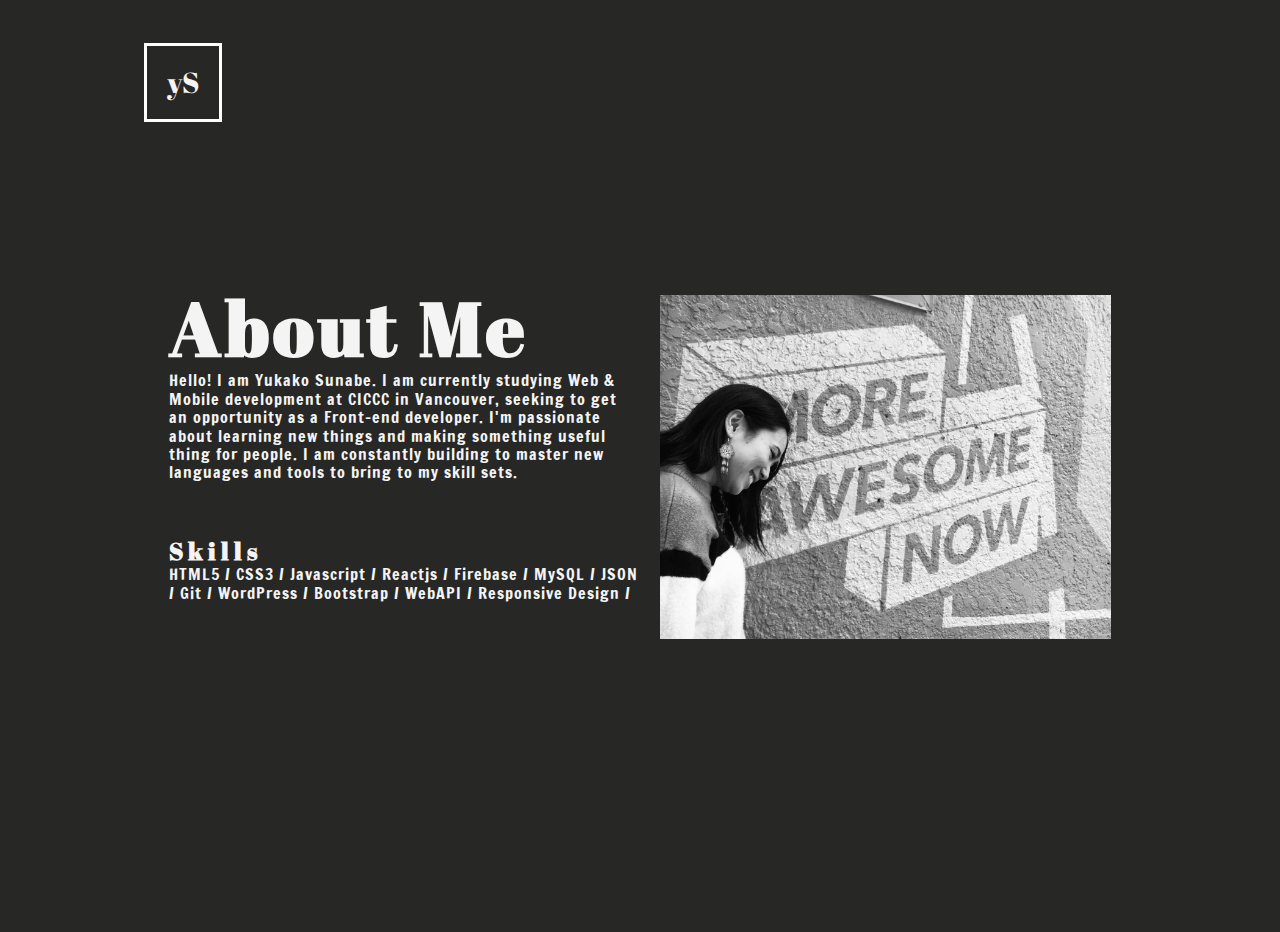
==== about.html @ 37fdc8b6 "Initital commit" ====
<!DOCTYPE html>
<html>

<head>
    <meta charset="utf-8" />
    <meta name="viewport" content="width=device-width, target-densitydpi=device-dpi, initial-scale=1, maximum-scale=1, minimum-scale=1" />
    <title>Page Title</title>
    <link rel="stylesheet" href="css/normalize.css">
    <link href="https://fonts.googleapis.com/css?family=Abril+Fatface|Francois+One" rel="stylesheet">
    <link rel="stylesheet" href="https://use.fontawesome.com/releases/v5.0.13/css/all.css" integrity="sha384-DNOHZ68U8hZfKXOrtjWvjxusGo9WQnrNx2sqG0tfsghAvtVlRW3tvkXWZh58N9jp"
        crossorigin="anonymous">
    <link rel="stylesheet" type="text/css" media="screen" href="css/style.css" />
    <script src="script.js"></script>
</head>

<body>
    <div id="mySidenav" class="sidenav">
        <div class="sidebar_header">
            <div class="cancel" onclick="closeNav()">&times;</div>
        </div>
        <div class="sidebar_menus">
            <div class="sidebar_menu">
                <div class="sidebar_num">
                    <p class="num_rotate">01.</p>
                </div>
                <a href="index.html" class="sidebar_a">
                    <div class="sidebar_menu_num">
                        <h3 class="sidebar_title">Top.</h4>
                            <p class="sidebar_description">- Back to Top page.</p>
                    </div>
                </a>
            </div>
            <div class="sidebar_menu">
                <div class="sidebar_num">
                    <p class="num_rotate">02.</p>
                </div>
                <a href="about.html" class="sidebar_a">
                    <div class="sidebar_menu_num">
                        <h3 class="sidebar_title">About.</h4>
                            <p class="sidebar_description">- INTRODUCE MYSELF.</p>
                    </div>
                </a>
            </div>
            <div class="sidebar_menu">
                <div class="sidebar_num">
                    <p class="num_rotate">03.</p>
                </div>
                <a href="project.html" class="sidebar_a">
                    <div class="sidebar_menu_num">
                        <h3 class="sidebar_title">Project.</h4>
                            <p class="sidebar_description">- HERE'S WHAT'S BEEN DOING.</p>
                    </div>
                </a>
            </div>
            <div class="sidebar_menu">
                <div class="sidebar_num">
                    <p class="num_rotate">04.</p>
                </div>
                <a href="contact.html" class="sidebar_a">
                    <div class="sidebar_menu_num">
                        <h3 class="sidebar_title">Contact.</h4>
                            <p class="sidebar_description">- I'D LOVE TO HEAR FROM YOU.</p>
                    </div>
                </a>
            </div>
        </div> <!-- sidebar_menus -->
    </div>
    <div id="main">
        <header class="header_container header_fullpage">
            <nav>
                <ul>
                    <li class="top_page"><span class="header_logo" onclick="openNav()">yS</span></li>
                    <li class="icon1"><a href="#"><i class="fab fa-linkedin-in"></i></a></li>
                    <li class="icon1"><a href="#"><i class="fab fa-github"></i></a></li>
                    <li class="icon1"><a href="#"><i class="fab fa-angellist"></i></a></li>
                    <li class="icon2"><a href="#"><i class="fab fa-twitter"></i></a></li>
                </ul>
            </nav>
        </header>
        <section class="top_page_section">
            <div class="about_section">
                <div class="about_left">
                    <div class="about_me">
                        <h2 class="title_top">About Me</h2>
                        <p class="about_introduce"> Hello! I am Yukako Sunabe. I am currently studying Web & Mobile
                            development at CICCC in
                            Vancouver,
                            seeking to get an opportunity as a Front-end developer. I'm passionate about learning new
                            things
                            and making something useful thing for people. I am constantly building to master new
                            languages and tools to bring to my skill sets.
                        </p>
                    </div>
                    <div class="about_skills">
                        <h2 class="title_bottom">Skills</h2>
                        <p class="about_introduce"> HTML5 / CSS3 / Javascript / Reactjs / Firebase /
                            MySQL / JSON / Git / WordPress / Bootstrap / WebAPI /
                            Responsive Design /
                        </p>
                    </div>
                </div>
                <div class="about_right">
                    <img src="img/about-me.jpg" alt="profile-picture" class="about_pic">
                </div>
            </div>
        </section>
    </div>
</body>

</html>
---- css/style.css ----
/* font-family: 'Abril Fatface', cursive;
font-family: 'Francois One', sans-serif; */


/* basic css */

html,
body {
    padding: 0;
    height: 100%;
    font-family: 'Abril Fatface', cursive;
    font-weight: lighter;
}

a {
    color: inherit;
    position: relative;
    display: inline-block;
    text-decoration: none;
}

.sidebar_a::after {
    position: absolute;
    bottom: -8px;
    left: 0px;
    content: '';
    width: 35%;
    height: 2px;
    background: #f4f4f4;
    transform: scale(0, 1);
    transform-origin: left top;
    transition: transform .3s;
}

.sidebar_a:hover::after {
    transform: scale(1.5, 1);
}

a::after {
    position: absolute;
    bottom: -10px;
    left: 0;
    content: '';
    width: 100%;
    height: 2px;
    background: #f4f4f4;
    transform: scale(0, 1);
    transform-origin: left top;
    transition: transform .3s;
}

a:hover::after {
    transform: scale(1, 1);
}

body {
    background-color: #272725;
    color: #f4f4f4;
    margin: 0 auto;
    width: 80%;
    transition: background-color .5s;
    /* when side bar worked on*/
}

ul,
li {
    list-style-type: none;
    margin: 0;
    padding: 0;
}

#main {
    height: 100%;
    transition: margin-left .5s;
    padding: 16px;
}


/* header css */
.header_container {
    flex-direction: column;
    padding: 2.3em 0;
    justify-content: center;
    align-items: center;
}

.header_logo {
    cursor: pointer;
    font-size: 2.0em;
    z-index: 5;
    position: absolute;
    top: 1.5em;
    left: 5em;
    border: 3px solid #fff;
    padding: 20px;
}

header ul {
    display: flex;
    flex-flow: row wrap;
    list-style-type: none;
}

header ul li {
    display: inline-block;
    font-size: 0.9em;
}


header ul li a {
    text-decoration: none;
}

/* sidebar css */

.sidenav {
    display: none;
    height: 100%;
    width: 100%;
    position: fixed;
    z-index: 4;
    top: 0;
    left: 0;
    background-color: #141414;
    overflow-x: hidden;
    transition: 0.5s;
    padding-top: 10px;
    position: absolute;
    top: 0;
    right: 25px;
    font-size: 36px;
}

.sidenav a {
    padding: 0px;
    text-decoration: none;
    font-size: 25px;
    color: #BEBEBE;
    display: block;
    transition: 0.3s;
}

.sidenav a:hover {
    color: #F4F4F4;
}

.sidebar_header {
    height: 12.8%;
    margin-bottom: 5%;
}

.cancel {
    position: absolute;
    top: 12.5%;
    left: 88%;
    font-size: 2.5em;
    opacity: 0.6;
    cursor: pointer;
}



.sidebar_menus {
    margin-left: auto;
    margin-right: auto;
    width: 20%;
    text-align: center;

}

@media screen and (max-height: 450px) {
    .sidenav {
        padding-top: 15px;
    }

    .sidenav a {
        font-size: 18px;
    }
}

.sidebar_menu {
    display: flex;
    padding-bottom: 30px;
    margin-bottom: 20px;
}

.sidebar_num {
    padding: 0px 0px 0px 40px;
}

.sidebar_menu_num {
    display: inline-block;
    padding: 0px 0px 0px 5px;
}

.num_rotate {
    transform: rotate(270deg);
    font-size: 10px;
    margin: 0px;
}

.center_bar {
    margin: 15px 0px 0px 0px;
}

.sidebar_title {
    margin: 0px;
    padding-top: 6px;
    padding-bottom: 6px;
    font-size: 40px;

}

.sidebar_description {
    text-align: left;
    margin: 0px;
    font-size: 12px;
    font-weight: bold;
    font-family: 'Francois One', sans-serif;
}

/* font awesome */
.fab {
    font-size: 1.2em;
}

.icon1,
.icon2 {
    padding-top: 40px
}

.icon1 {
    padding-right: 30px;
}

.icon2 {
    padding-right: -30px;
}



/* index.html */

.top_page {
    margin-right: auto;
}

.top_page_section {
    /* margin-top: -2.3en; */
    display: flex;
    justify-content: center;
    align-items: center;
    /* height: calc(100% + 2.3em); */
    height: 100%;
}

.main_section {
    text-align: center;
}

.typewrite {
    font-size: 100px;
}



/* about.html */

.title_top {
    font-size: 75px;
    letter-spacing: 4px;
    margin-bottom: 0px;
    margin-top: 10px;
}

.title_bottom {
    font-size: 24px;
    letter-spacing: 5px;
    margin-top: 0px;
    margin-bottom: 0px;
}

.about_section {
    display: flex;
    width: 95%;
}

.about_left {
    width: 50%;
    margin-right: 20px;
}

.about_me {
    margin-bottom: 3.5em;
}

.about_introduce {
    font-family: 'Francois One',
        sans-serif;
    letter-spacing: 1px;
    margin-top: 0px;
}


.about_right {
    flex: 1;
}

.sns ul {
    display: flex;
    padding-left: 20px;
}

.sns ul li {
    margin-right: 20px;
}

.about_pic {
    width: 100%;
    height: 90%;
    padding: 20px 0px 20px 0px;
}


/* project.html */
.header_fullpage {
    top: 0;
}

.footer_fullpage,
.header_fullpage {
    position: fixed;
    background: #272725;
    width: 89%;
    z-index: 2;
    left: 0;
}

.footer_fullpage {
    position: fixed;
    bottom: 0;
    height: 8%
}

.container {
    height: 77%;
    margin-top: 129px;
    margin-left: 20px;
}

.bigger_rectangle {
    background-color: yellow;
    width: 72%;
    height: 80%;
}

.smaller_rectangle {
    background-color: white;
    position: absolute;
    top: 21%;
    left: 57%;
    right: 0;
    bottom: 0;
    height: 65%;
    width: 40%;
}

.title_div {
    padding: 33px 0 0 33px;
}

.main_tech {
    padding: 33px 0 9px 33px;
}

.title_p,
.tech_p {
    font-family: 'Playfair Display', serif;
    color: black;
    letter-spacing: 0.5em;
    font-size: 10px;
    margin-bottom: 0px;
}

.project_name,
.tech_name {
    font-family: 'Francois One', sans-serif;
    letter-spacing: 0.2em;
    color: black;
}

.project_name {
    margin-top: 2px;
    margin-bottom: 0;
    font-size: 38px;
}

.tech_name {
    font-size: 22px;
}

.view_site_btn {
    background-color: white;
    border-top: 1px solid black;
    border-bottom: 1px solid black;
    border-left: none;
    border-right: none;
    color: black;
    padding: 16px 32px;
    text-align: center;
    font-size: 16px;
    margin: 4px 2px;
    opacity: 0.5;
    transition: 0.3s;
    display: inline-block;
    text-decoration: none;
    cursor: pointer;
    float: right;
    margin-right: 22px;
    margin-top: 22%;
}

.view_site_btn:hover {
    opacity: 1;
}



/* contact.html */

.contact_section {
    display: flex;
    width: 90%;
    margin: 50px 0 50px 0;
}


.contact_left {
    width: 50%;
    margin-right: 20px;
}

.contact_contents {
    width: 90%;
}

.contact_a {
    display: flex;
    margin-bottom: 10px;
    border: 2px solid #f4f4f4;
    padding: 12px;
    width: 28%;
    margin: auto;
}

.contact_p {
    letter-spacing: 1.5px;
    padding-right: 40px;
}

.contact_input {
    border-style: none none solid none;
    width: 90%;
}


.contact_right {
    flex: 1;
}


.contact_button {
    height: 100%;
}


.contact_btn {
    text-align: center;
    margin-right: 20px;
}
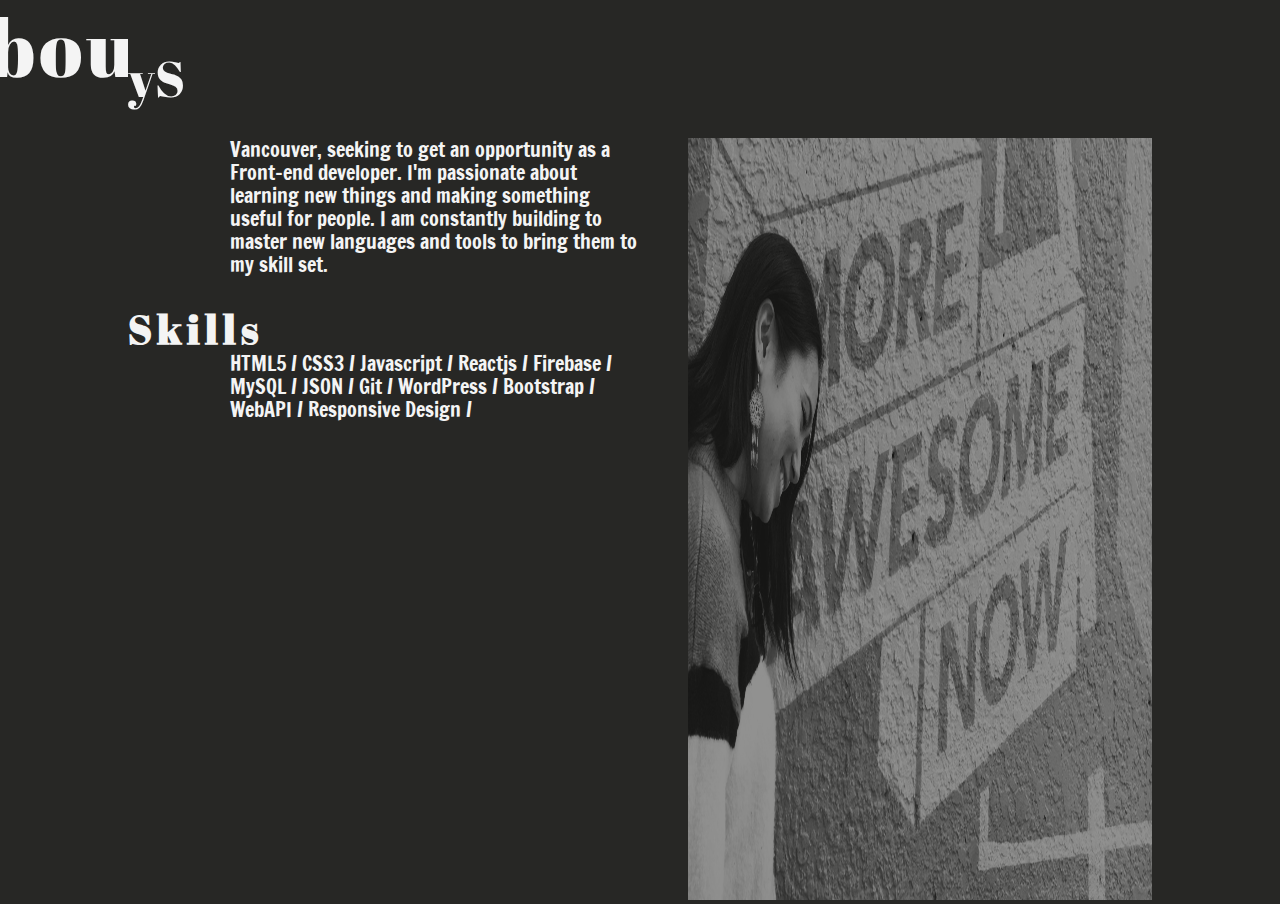
==== commit 59b3ba14: "add responsive design and fixed header to work well sidenav bar" ====
--- a/about.html
+++ b/about.html
@@ -82,13 +82,18 @@
                 <div class="about_left">
                     <div class="about_me">
                         <h2 class="title_top">About Me</h2>
-                        <p class="about_introduce"> Hello! I am Yukako Sunabe. I am currently studying Web & Mobile
+                        <p class="about_introduce"> Hello! I am Yukako Sunabe. I am currently studying Web
+                            &
+                            Mobile
                             development at CICCC in
                             Vancouver,
-                            seeking to get an opportunity as a Front-end developer. I'm passionate about learning new
+                            seeking to get an opportunity as a Front-end developer. I'm passionate about
+                            learning new
                             things
-                            and making something useful thing for people. I am constantly building to master new
-                            languages and tools to bring to my skill sets.
+                            and making something useful for people. I am constantly building to
+                            master
+                            new
+                            languages and tools to bring them to my skill set.
                         </p>
                     </div>
                     <div class="about_skills">
--- a/css/style.css
+++ b/css/style.css
@@ -1,6 +1,6 @@
 /* font-family: 'Abril Fatface', cursive;
-font-family: 'Francois One', sans-serif; */
-
+font-family: 'Francois One', sans-serif; 
+*/
 
 /* basic css */
 
@@ -8,15 +8,53 @@
 body {
     padding: 0;
     height: 100%;
+    font-size: 20px;
     font-family: 'Abril Fatface', cursive;
     font-weight: lighter;
 }
+
+body {
+    background-color: #272725;
+    color: #f4f4f4;
+    margin: 0 auto;
+    width: 80%;
+    transition: background-color .5s;
+}
+
+ul,
+li {
+    list-style-type: none;
+    margin: 0;
+    padding: 0;
+}
+
 
 a {
     color: inherit;
     position: relative;
     display: inline-block;
     text-decoration: none;
+}
+
+a::after {
+    position: absolute;
+    bottom: -10px;
+    left: 0;
+    content: '';
+    width: 100%;
+    height: 2px;
+    background: #f4f4f4;
+    transform: scale(0, 1);
+    transform-origin: left top;
+    transition: transform .3s;
+}
+
+a:hover::after {
+    transform: scale(1, 1);
+}
+
+.without_underbar::after {
+    height: 0;
 }
 
 .sidebar_a::after {
@@ -36,63 +74,137 @@
     transform: scale(1.5, 1);
 }
 
-a::after {
-    position: absolute;
-    bottom: -10px;
-    left: 0;
-    content: '';
-    width: 100%;
-    height: 2px;
-    background: #f4f4f4;
-    transform: scale(0, 1);
-    transform-origin: left top;
-    transition: transform .3s;
-}
-
-a:hover::after {
-    transform: scale(1, 1);
-}
-
-body {
-    background-color: #272725;
-    color: #f4f4f4;
-    margin: 0 auto;
-    width: 80%;
-    transition: background-color .5s;
-    /* when side bar worked on*/
-}
-
-ul,
-li {
-    list-style-type: none;
-    margin: 0;
-    padding: 0;
-}
-
 #main {
     height: 100%;
     transition: margin-left .5s;
-    padding: 16px;
-}
+}
+
+
+/* for responsive design */
+.pc {
+    display: block !important;
+}
+
+.tab {
+    display: none !important;
+}
+
+/* .brk_point1-1 {
+    display: none !important;
+} */
+
+.mb {
+    display: none !important;
+}
+
+
+@media (max-width: 960px) {
+    .tab {
+        display: initial !important;
+    }
+}
+
+@media (max-width: 740px) {
+    .brk_point1-1 {
+        display: initial !important;
+    }
+
+    .brk {
+        display: none;
+    }
+}
+
+@media (max-width: 480px) {
+    .pc {
+        display: none !important;
+    }
+
+    .brk_point1-1 {
+        display: initial !important;
+    }
+
+
+    .mb {
+        display: initial !important;
+    }
+}
+
 
 
 /* header css */
-.header_container {
-    flex-direction: column;
-    padding: 2.3em 0;
-    justify-content: center;
-    align-items: center;
-}
 
 .header_logo {
     cursor: pointer;
-    font-size: 2.0em;
-    z-index: 5;
-    position: absolute;
-    top: 1.5em;
-    left: 5em;
-    border: 3px solid #fff;
-    padding: 20px;
+    display: inline-block;
+    margin: 0;
+    font-size: 2.5em;
+}
+
+@media (max-width: 480px) {
+    .sidebar_menus {
+        width: 28% !important;
+    }
+
+    .sidenav ul {
+        display: flex;
+        margin-top: 1.5em;
+        position: absolute;
+        bottom: 10%;
+        width: 50%;
+        left: 26%;
+    }
+
+    .header_logo {
+        display: none;
+    }
+
+    .mb.icon1 {
+        margin-right: 1em;
+    }
+
+    .top_page_section {
+        display: block;
+        position: relative;
+    }
+
+    .about_left {
+        /* width: 100%; */
+        margin-right: 0;
+    }
+
+    .about_right {
+        /* display: flex; */
+        text-align: right;
+        position: initial;
+    }
+
+    .for_centerize {
+        display: flex;
+    }
+
+    .about_me {
+        width: 41%;
+        position: absolute;
+        top: 20%;
+        right: 0;
+    }
+}
+
+
+@media screen and (min-width:1280px) {
+    .contact_p {
+        width: 76%;
+    }
+
+    .contact_title {
+        font-size: 4.5em;
+
+    }
+}
+
+.header_menu {
+    font-family: 'Francois One', sans-serif;
+    font-size: 1.8em;
 }
 
 header ul {
@@ -101,14 +213,37 @@
     list-style-type: none;
 }
 
-header ul li {
-    display: inline-block;
-    font-size: 0.9em;
-}
-
-
 header ul li a {
     text-decoration: none;
+}
+
+
+.nav div {
+    height: 6px;
+    background-color: #fff;
+    border-radius: 24px;
+    transition: .3s;
+}
+
+.nav {
+    width: 50px;
+}
+
+.one {
+    width: 50px;
+}
+
+.two {
+    width: 40px;
+    margin: 9px 0px;
+}
+
+.three {
+    width: 30px;
+}
+
+.nav:hover div {
+    width: 50px;
 }
 
 /* sidebar css */
@@ -124,7 +259,6 @@
     background-color: #141414;
     overflow-x: hidden;
     transition: 0.5s;
-    padding-top: 10px;
     position: absolute;
     top: 0;
     right: 25px;
@@ -144,14 +278,9 @@
     color: #F4F4F4;
 }
 
-.sidebar_header {
-    height: 12.8%;
-    margin-bottom: 5%;
-}
-
 .cancel {
     position: absolute;
-    top: 12.5%;
+    top: 6.5%;
     left: 88%;
     font-size: 2.5em;
     opacity: 0.6;
@@ -161,17 +290,22 @@
 
 
 .sidebar_menus {
-    margin-left: auto;
-    margin-right: auto;
-    width: 20%;
-    text-align: center;
-
-}
-
-@media screen and (max-height: 450px) {
-    .sidenav {
-        padding-top: 15px;
-    }
+    position: absolute;
+    top: 50%;
+    left: 50%;
+    -ms-transform: translate(-50%, -50%);
+    -webkit-transform: translate(-50%, -50%);
+    transform: translate(-50%, -50%);
+    width: 13%;
+}
+
+@media (max-width: 480px) {
+    .sidebar_menus {
+        width: 28%;
+    }
+}
+
+@media (max-height: 450px) {
 
     .sidenav a {
         font-size: 18px;
@@ -180,12 +314,11 @@
 
 .sidebar_menu {
     display: flex;
-    padding-bottom: 30px;
-    margin-bottom: 20px;
-}
-
-.sidebar_num {
-    padding: 0px 0px 0px 40px;
+
+}
+
+.sidebar_menu+.sidebar_menu {
+    margin-top: 1.2em;
 }
 
 .sidebar_menu_num {
@@ -205,7 +338,6 @@
 
 .sidebar_title {
     margin: 0px;
-    padding-top: 6px;
     padding-bottom: 6px;
     font-size: 40px;
 
@@ -224,20 +356,13 @@
     font-size: 1.2em;
 }
 
-.icon1,
-.icon2 {
-    padding-top: 40px
-}
-
 .icon1 {
-    padding-right: 30px;
-}
-
-.icon2 {
-    padding-right: -30px;
-}
-
-
+    align-self: flex-end
+}
+
+.icon1+.icon1 {
+    margin-left: 13px;
+}
 
 /* index.html */
 
@@ -246,15 +371,19 @@
 }
 
 .top_page_section {
-    /* margin-top: -2.3en; */
     display: flex;
-    justify-content: center;
-    align-items: center;
-    /* height: calc(100% + 2.3em); */
+    position: relative;
     height: 100%;
 }
 
 .main_section {
+    position: absolute;
+    top: 50%;
+    left: 50%;
+    -ms-transform: translate(-50%, -50%);
+    -webkit-transform: translate(-50%, -50%);
+    transform: translate(-50%, -50%);
+    width: 100%;
     text-align: center;
 }
 
@@ -267,43 +396,158 @@
 /* about.html */
 
 .title_top {
-    font-size: 75px;
+    margin-left: -2.5em;
+}
+
+@media screen and (min-width: 971px) and (max-width: 1172px) {
+    .title_top {
+        margin-left: -2.3em;
+        font-size: 3em !important;
+    }
+}
+
+@media screen and (min-width: 741px) and(max-width: 970px) {
+    .title_top {
+        font-size: 2.5em;
+    }
+}
+
+@media screen and (min-width: 481px) and (max-width: 740px) {
+    .about_introduce {
+        font-size: 0.8em !important;
+
+    }
+
+    .about_section {
+        display: initial !important;
+    }
+
+    .title_top {
+        margin-left: -1em;
+        letter-spacing: 0px !important;
+        text-align: right !important;
+    }
+
+
+    .about_left {
+        margin: 0 !important;
+        width: 100% !important
+    }
+
+    .about_me {
+        margin-bottom: 1.0em !important;
+    }
+
+    .mb_intro {
+        margin-top: 1.8em !important;
+    }
+
+}
+
+
+@media (max-width: 480px) {
+    .about_introduce {
+        font-size: 0.5em !important;
+
+    }
+
+    .about_section {
+        display: initial !important;
+    }
+
+    .title_top {
+        margin-left: -.8em;
+        letter-spacing: 0px !important;
+        text-align: right !important;
+    }
+
+
+    .about_left {
+        margin: 0 !important;
+        width: 100% !important
+    }
+
+    .about_me {
+        margin-bottom: .8em !important;
+    }
+
+    .mb_intro {
+        margin-top: 1.2em !important;
+    }
+
+}
+
+.title_top,
+.contact_title {
+    font-size: 4em;
     letter-spacing: 4px;
     margin-bottom: 0px;
-    margin-top: 10px;
+    margin-top: 0px;
+    font-weight: lighter;
+}
+
+@media (max-width: 960px) {
+    .dis_none {
+        display: none;
+    }
 }
 
 .title_bottom {
-    font-size: 24px;
+    font-size: 2em;
     letter-spacing: 5px;
     margin-top: 0px;
     margin-bottom: 0px;
 }
 
+@media (max-width: 850px) {
+    .title_bottom {
+        font-size: 1em !important;
+    }
+}
+
 .about_section {
     display: flex;
-    width: 95%;
+    width: 100%;
 }
 
 .about_left {
     width: 50%;
-    margin-right: 20px;
+    margin-right: 1.2em;
 }
 
 .about_me {
-    margin-bottom: 3.5em;
+    margin-bottom: 1.5em;
+    float: right;
 }
 
 .about_introduce {
     font-family: 'Francois One',
         sans-serif;
-    letter-spacing: 1px;
     margin-top: 0px;
-}
-
+    margin-bottom: 0px;
+    width: 80%;
+    float: right;
+}
+
+.about_skills {
+    clear: right;
+}
 
 .about_right {
     flex: 1;
+    margin-left: 1.2em;
+    text-align: right;
+    position: relative;
+}
+
+.for_centerize {
+    position: absolute;
+    top: 50%;
+    left: 50%;
+    -ms-transform: translate(-50%, -50%);
+    -webkit-transform: translate(-50%, -50%);
+    transform: translate(-50%, -50%);
+    width: 100%;
 }
 
 .sns ul {
@@ -317,51 +561,74 @@
 
 .about_pic {
     width: 100%;
-    height: 90%;
-    padding: 20px 0px 20px 0px;
+    height: 100%;
+    opacity: 0.5;
+    min-width: 380px;
+    min-height: 365px;
 }
 
 
 /* project.html */
 .header_fullpage {
     top: 0;
+    padding-bottom: 1.5em;
+    padding-top: 2.5em;
 }
 
 .footer_fullpage,
 .header_fullpage {
+    background: #272725;
+    width: 80%;
+    z-index: 2;
     position: fixed;
-    background: #272725;
-    width: 89%;
-    z-index: 2;
-    left: 0;
 }
 
 .footer_fullpage {
+    margin-top: 1.5em;
     position: fixed;
     bottom: 0;
-    height: 8%
+    height: 11.2%;
 }
 
 .container {
+    padding-top: 6.9em;
     height: 77%;
-    margin-top: 129px;
-    margin-left: 20px;
 }
 
 .bigger_rectangle {
     background-color: yellow;
     width: 72%;
-    height: 80%;
-}
+    height: 78%;
+}
+
+@media (max-width: 740px) {
+    .bigger_rectangle {
+        width: 100% !important;
+    }
+
+    .smaller_rectangle {
+        left: 0 !important;
+        top: 45% !important;
+        width: 100% !important;
+    }
+
+    .view_site_btn {
+        margin-top: 8% !important;
+    }
+}
+
+@media (max-width: 480px) {}
+
+
 
 .smaller_rectangle {
     background-color: white;
     position: absolute;
-    top: 21%;
-    left: 57%;
+    top: 35%;
+    left: 60%;
     right: 0;
     bottom: 0;
-    height: 65%;
+    height: 60%;
     width: 40%;
 }
 
@@ -430,18 +697,28 @@
 
 .contact_section {
     display: flex;
-    width: 90%;
-    margin: 50px 0 50px 0;
+    width: 100%;
+
+}
+
+.contact_title {
+    font-size: 4em;
+    letter-spacing: 6px;
+    margin-bottom: 0px;
+    margin-right: -2.5em;
+    margin-top: 0px;
+    font-weight: lighter;
 }
 
 
 .contact_left {
+    position: relative;
     width: 50%;
-    margin-right: 20px;
-}
-
-.contact_contents {
-    width: 90%;
+    margin-right: 1em;
+}
+
+.contact_title_contents {
+    margin-bottom: 3em;
 }
 
 .contact_a {
@@ -453,9 +730,17 @@
     margin: auto;
 }
 
+.contact_p,
+.contact_btn {
+    width: 90%;
+}
+
 .contact_p {
-    letter-spacing: 1.5px;
-    padding-right: 40px;
+    text-align: right;
+    margin-top: 0;
+    margin-bottom: 0;
+    font-family: 'Francois One',
+        sans-serif;
 }
 
 .contact_input {
@@ -463,18 +748,21 @@
     width: 90%;
 }
 
-
 .contact_right {
     flex: 1;
 }
 
-
 .contact_button {
     height: 100%;
 }
 
-
 .contact_btn {
     text-align: center;
-    margin-right: 20px;
+
+}
+
+.contact_pic {
+    width: 90%;
+    height: 90%;
+    border-radius: 50%;
 }